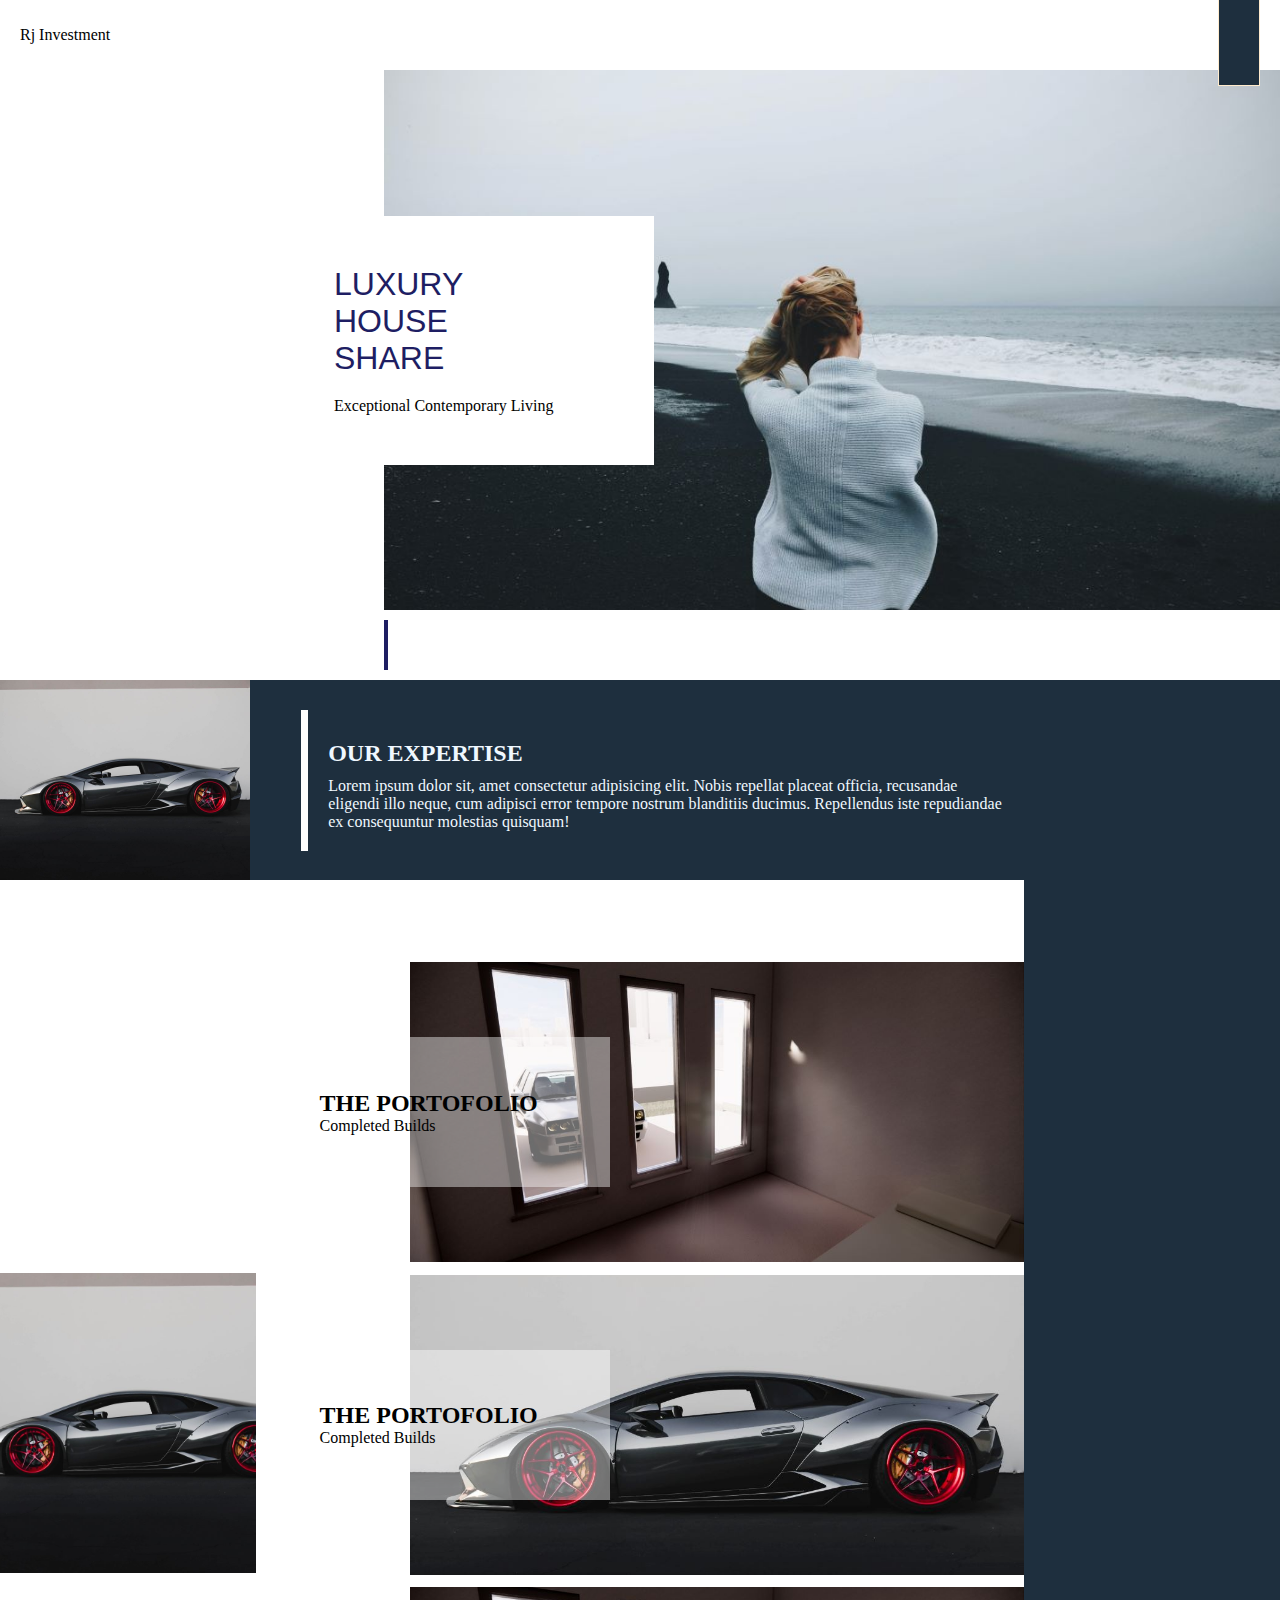
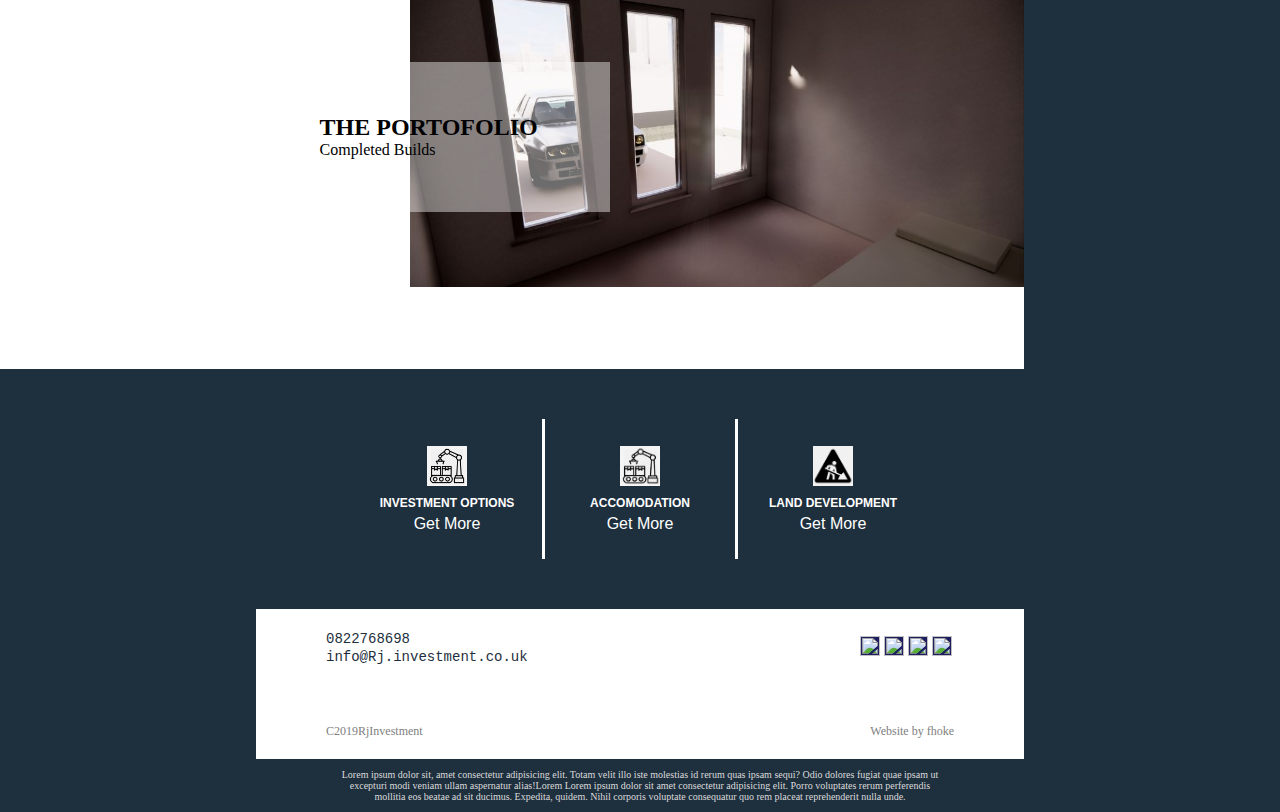
==== index.html @ c0719dec "first commit" ====
<!DOCTYPE html>
<html lang="en">
<head>
    <meta charset="UTF-8">
    <meta http-equiv="X-UA-Compatible" content="IE=edge">
    <meta name="viewport" content="width=device-width, initial-scale=1.0">
    <title>Rj Investment</title>
    <link rel="stylesheet" href="style.css">
</head>
<body>
    <div class="header">
        <div class="header1">
            <p>Rj Investment</p>
        </div>
        <div class="menu"></div>
    </div>
    <div class="cont1">
            <div class="cont11">
                <img src="img/cont1/1 (13).jpg" alt=""> 
                <div class="cont111">
                    <p class="cont11luxury">LUXURY HOUSE SHARE</p>
                    <P class="cont11living">Exceptional Contemporary Living</P>
                </div>
                <div class="arrow"></div>
            </div>
        
        
    </div>
    <div class="cont2">
        <div class="cont21">
            <img src="img/cont2/1 (4).jpg" alt="">
            <div class="cont21a">
                <h2>OUR EXPERTISE</h2>
                <P>Lorem ipsum dolor sit, amet consectetur adipisicing elit. Nobis repellat placeat officia, recusandae eligendi illo neque, cum adipisci error tempore nostrum blanditiis ducimus. Repellendus iste repudiandae ex consequuntur molestias quisquam!</P>
            </div>
        </div>
        <div class="cont22">
            <div class="cont22b">
                <img src="img/cont2/1 (4).jpg" alt="">
            </div>
            <div class="cont22ba">
                <div class="cont22a">
                    <div class="cont22a1">
                        <h2>THE PORTOFOLIO</h2>
                        <p>Completed Builds</p>
                    </div>
                    <img src="img/cont2/Enscape_2022-12-29-13-38-22.jpg" alt="">
                </div>
                <div class="cont22a">
                    <div class="cont22a1">
                        <h2>THE PORTOFOLIO</h2>
                        <p>Completed Builds</p>
                    </div>
                    <img src="img/cont2/1 (4).jpg" alt="">
                </div>
                <div class="cont22a">
                    <div class="cont22a1">
                        <h2>THE PORTOFOLIO</h2>
                        <p>Completed Builds</p>
                    </div>
                    <img src="img/cont2/Enscape_2022-12-29-13-38-22.jpg" alt="">
                </div>

            </div>
        </div>
    </div>
    <div class="cont3">
        <div class="cont31">
            <img src="img/cont3/106-1067959_production-icon-under-construction-icon-building.png" alt="">
            <h2>INVESTMENT OPTIONS</h2>
            <P><a href="#">Get More</a></P>
        </div>
        <div class="cont31 cont31b">
            <img src="img/cont3/images.jpeg" alt="">
            <h2>ACCOMODATION</h2>
            <P><a href="#">Get More</a></P>
        </div>
        <div class="cont31">
            <img src="img/cont3/images.png" alt="">
            <h2>LAND DEVELOPMENT</h2>
            <P><a href="#">Get More</a></P>
        </div>
        
    </div>
    <div class="cont4">
        <div class="cont41">
            <div class="cont41a">
                <p>0822768698</p>
                <p>info@Rj.investment.co.uk</p>
            </div>
            <div class="cont41b">
                <a href="#"><img src="" alt=""></a>
                <a href="#"><img src="" alt=""></a>
                <a href="#"><img src="" alt=""></a>
                <a href="#"><img src="" alt=""></a>
            </div>
        </div>
        <div class="cont42">
            <p>C2019RjInvestment</p>
            <p>Website by fhoke</p>
        </div>
    </div>
    <div class="cont5">
        <p>Lorem ipsum dolor sit, amet consectetur adipisicing elit. Totam velit illo iste molestias id rerum quas ipsam sequi? Odio dolores fugiat quae ipsam ut excepturi modi veniam ullam aspernatur alias!Lorem Lorem ipsum dolor sit amet consectetur adipisicing elit. Porro voluptates rerum perferendis mollitia eos beatae ad sit ducimus. Expedita, quidem. Nihil corporis voluptate consequatur quo rem placeat reprehenderit nulla unde.</p>
    </div>
</body>
</html>
---- style.css ----
*{
    margin: 0;
    padding: 0;
}
p{
    margin: 0;
    padding: 0;
}

body{
    background-color: rgb(30, 47, 62);
    margin: 0;
    padding: 0;
}

.header{
    display: flex;
    align-items: center;
    justify-content: space-between;
    box-sizing: border-box;
    height: 70px;
    padding: 0 20px;
    background-color: white;

}
.menu{
    background-color: rgb(30, 47, 62);
    border: 1px solid blanchedalmond;
    width: 40px;
    height: 100px;
    z-index: 1;
}
.menu:hover{
    transition: ease-in-out 0.3s;
    height: 130px;
}

.cont1{
    display: flex;
    align-items: center;
    justify-content: flex-end;
    position: relative;
    height: fit-content;
    overflow: hidden;
    padding-bottom: 70px;
    background-color: rgb(255, 255, 255);
}

.cont11{
    position: relative;
    display: flex;
    justify-content: flex-end;
    align-items: center;
    height: 60vh;
    width: 70%;
}
.cont11 img{
    height: 100%;
    width: 100%;
    object-fit: cover;
}

.cont111{
    position: absolute;
    width: fit-content;
    left: -150px;
    height: fit-content;
    padding: 50px 100px 50px 100px;
    background-color: white;
}
.cont11luxury{
    width: 200px;
    font-family: 'Franklin Gothic Medium', 'Arial Narrow', Arial, sans-serif;
    font-size: 32px;
    color: #1e1e63;
    margin-bottom: 20px;
}
.arrow{
    position: absolute;
    left: 0;
    bottom: -60px;
    height: 50px;
    width: 4px;
    background-color: #1e1e63;
    z-index: 10;
}
.arrow::before{
    display: '';
    position: absolute;
    left: 0;
    bottom: -60px;
    height: 50px;
    width: 4px;
    background-color: #1ea703;
    z-index: 10;
    transform: rotate(45deg);
    
}

.cont2{
    height: fit-content;
    background-color: rgb(30, 47, 62);
    padding-right: 20%;

}
.cont21{
    display: flex;
    justify-content: flex-end;
    align-items: center;
    overflow: hidden;
    height: 200px;
    color: aliceblue;
}
.cont21 img{
    width: 25%;
    height: 100%;
    object-fit: cover;
    object-position: center;
    
}
.cont21a{
    display: flex;
    flex-direction: column;
    justify-content: space-around;
    width: 75%;
    padding: 20px;
    margin-left: 5% ;
    box-sizing: border-box;
    border-left: 7px solid white;
}
.cont21a h2{
    margin: 10px 0;
}
.cont22{
    display: flex;
    align-items: center;
    height: fit-content;
    padding: 70px 0;
    background-color: rgb(255, 255, 255);
}
.cont22b{
    width: 25%;
    height: 100%;
    top: 0;
}
.cont22b img{
    height: 300px;
    width: 100%;
    object-fit: cover;
    margin: 3% 0;
}
.cont22ba{
    width: 60%;
    margin-left: 15%;
}
.cont22a{
    display: flex;
    align-items: center;
    justify-content: flex-end;
    position: relative;
    height: 300px;
    width: 100%;
    margin: 2% 0;
    box-sizing: border-box;
}
.cont22a1{
    display: flex;
    flex-direction: column;
    justify-content: center;
    position: absolute;
    box-sizing: border-box;
    width: 300px;
    height: 150px;
    padding: 10px;
    left: -100px;
    background-color: rgba(255, 255, 255, 0.423);
}
.cont22a img{
    width: 100%;
    height: 100%;
    object-fit: cover;
}

.cont3{
    display: flex;
    justify-content: center;
    align-items: center;
    height: fit-content;
    padding: 50px 0;
}
.cont31{
    display: flex;
    flex-direction: column;
    align-items: center;
    justify-content: center;
    width: fit-content;
    height: 100px;
    width: 150px;
    padding: 20px ;
    color: white;
}
.cont31b{
    border-right: 3px solid white;
    border-left: 3px solid white;
}
.cont31 img{
    width: 40px;
    height: 40px;
    margin-bottom: 10px;
    object-fit: cover;
}
.cont31 h2{
    font-size: 12px;
    margin: 0;
    padding: 0;
    margin-bottom: 5px;
    font-family: 'Segoe UI', Tahoma, Geneva, Verdana, sans-serif;
}

.cont31 a{
    text-decoration: none;
    color: white;
    margin: 0;
    padding: 0;
    font-family: 'Segoe UI', Tahoma, Geneva, Verdana, sans-serif;
}


.cont4{
    display: flex;
    flex-direction: column;
    box-sizing: border-box;
    justify-content: space-between;
    width: 60%;
    height: 150px;
    margin: 0 20%;
    padding: 20px 70px;
    background-color: white;
}
.cont41{
    display: flex;
    justify-content: space-between;
}
.cont41a p{
    font-family: 'Courier New', Courier, monospace;
    font-size: 14px;
    margin: 2px 0;
    color: rgb(30, 47, 62);
}
.cont41b{
    display: flex;
    align-items: center;
}
    

.cont41b img{
    margin: 0 2px;
    width: 20px;
    height: 20px;
    background-color: #1e1e63;
}

.cont42{
    display: flex;
    justify-content: space-between;
}
.cont42 p{
    color: gray;
    font-size: 12px;
}

.cont5{
    box-sizing: border-box;
    margin: 10px 20% ;
    padding: 0 80px;
}
.cont5 p{
    text-align: center;
    color: rgb(219, 219, 219);
    font-size: 10px;
}
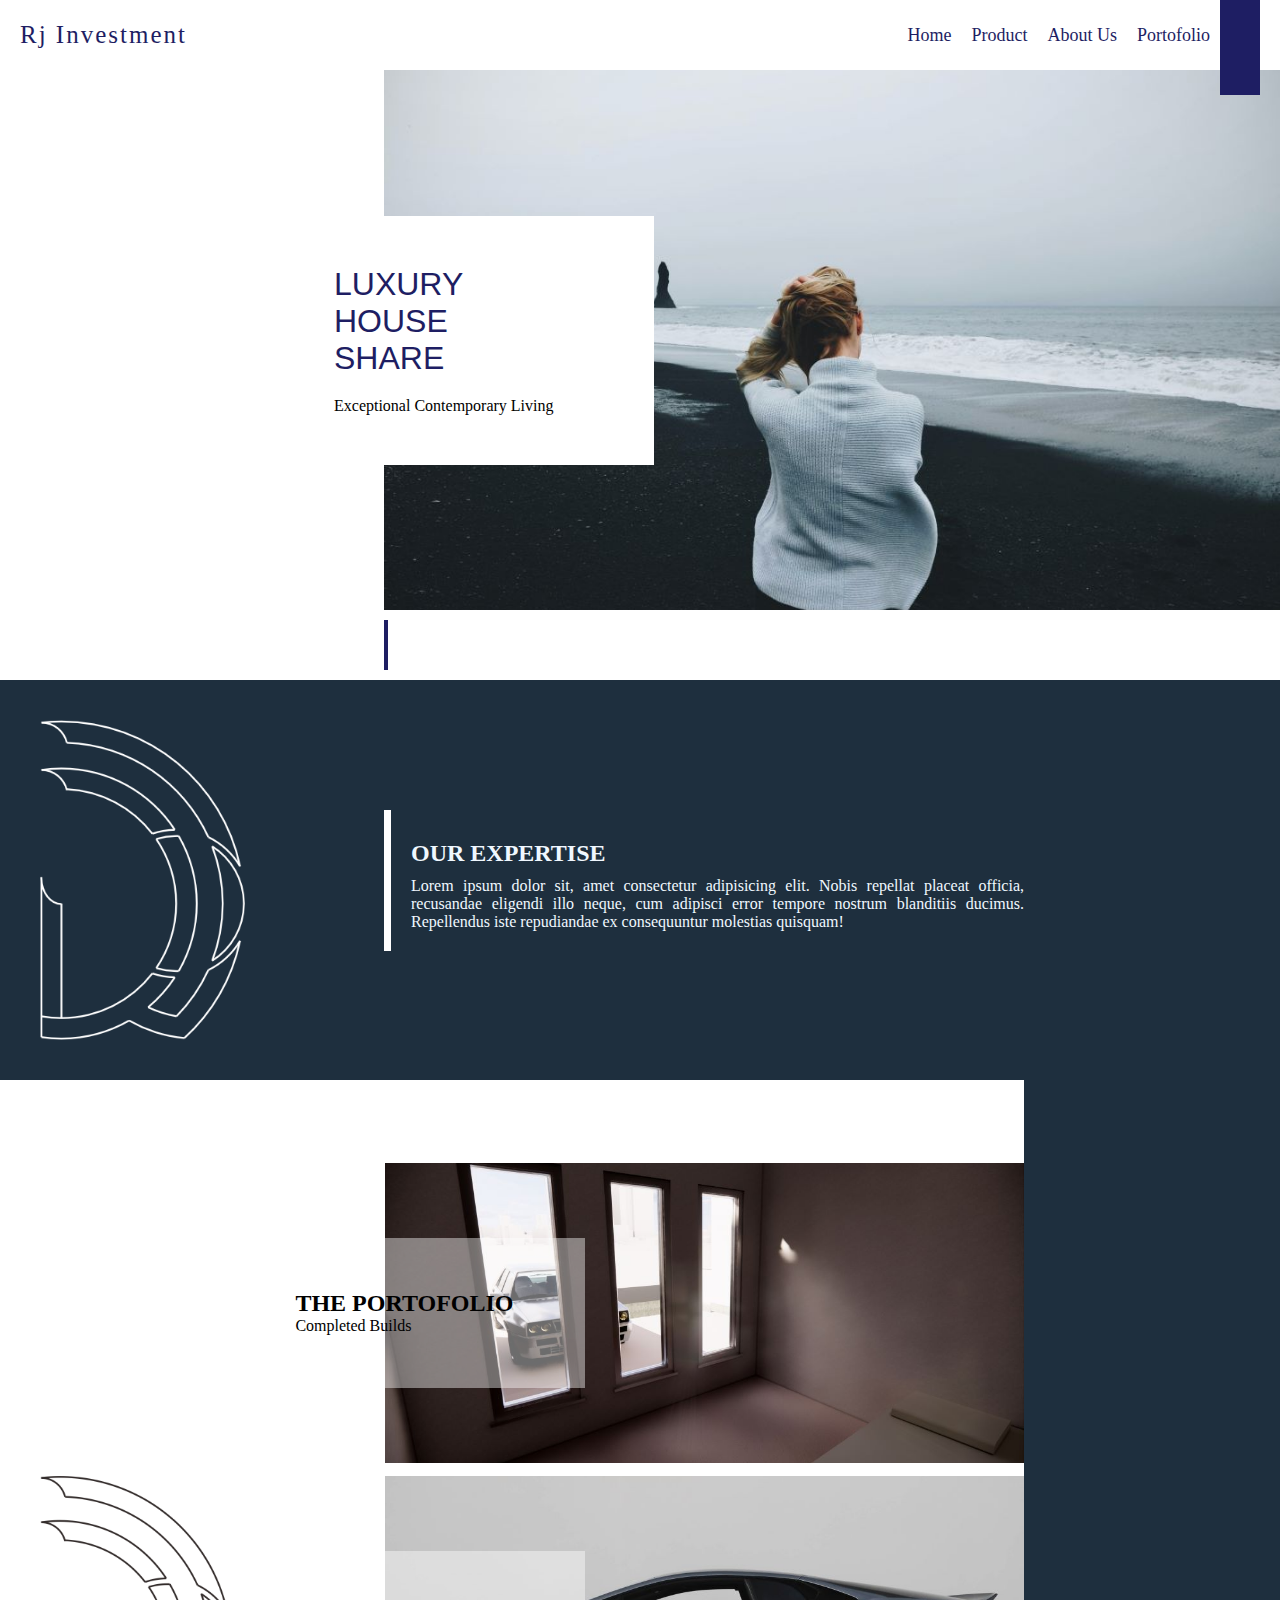
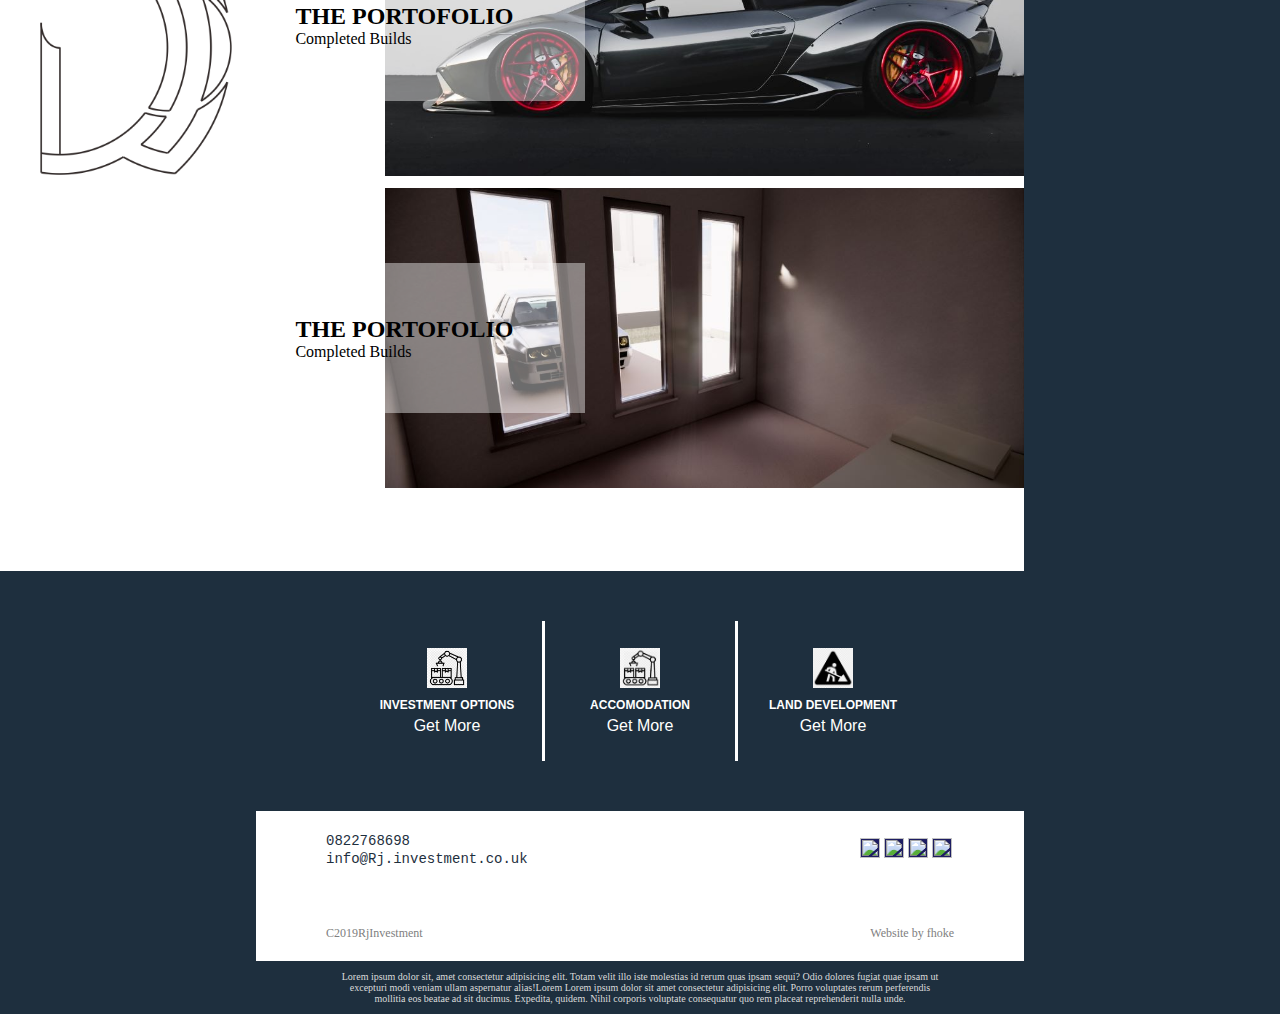
==== commit 11b8f9d5: "first commit" ====
--- a/index.html
+++ b/index.html
@@ -10,9 +10,21 @@
 <body>
     <div class="header">
         <div class="header1">
-            <p>Rj Investment</p>
+            <p><a href="index.html">Rj Investment</a></p>
         </div>
-        <div class="menu"></div>
+        <div class="menub">
+            <span></span>
+            <span></span>
+            <span></span>
+        </div>
+        <div class="menuc active">
+            <ul>
+                <li><a href="#">Home</a></li>
+                <li><a href="#cont2">Product</a></li>
+                <li><a href="#">About Us</a></li>
+                <li><a href="#">Portofolio</a></li>
+            </ul>
+        </div>
     </div>
     <div class="cont1">
             <div class="cont11">
@@ -26,17 +38,17 @@
         
         
     </div>
-    <div class="cont2">
+    <div class="cont2" id="cont2">
         <div class="cont21">
-            <img src="img/cont2/1 (4).jpg" alt="">
+            <img src="img/cont2/logo1.png" alt="">
             <div class="cont21a">
                 <h2>OUR EXPERTISE</h2>
                 <P>Lorem ipsum dolor sit, amet consectetur adipisicing elit. Nobis repellat placeat officia, recusandae eligendi illo neque, cum adipisci error tempore nostrum blanditiis ducimus. Repellendus iste repudiandae ex consequuntur molestias quisquam!</P>
             </div>
         </div>
-        <div class="cont22">
+        <div class="cont22" id="cont22">
             <div class="cont22b">
-                <img src="img/cont2/1 (4).jpg" alt="">
+                <img src="img/cont2/logo.png" alt="">
             </div>
             <div class="cont22ba">
                 <div class="cont22a">
@@ -103,5 +115,6 @@
     <div class="cont5">
         <p>Lorem ipsum dolor sit, amet consectetur adipisicing elit. Totam velit illo iste molestias id rerum quas ipsam sequi? Odio dolores fugiat quae ipsam ut excepturi modi veniam ullam aspernatur alias!Lorem Lorem ipsum dolor sit amet consectetur adipisicing elit. Porro voluptates rerum perferendis mollitia eos beatae ad sit ducimus. Expedita, quidem. Nihil corporis voluptate consequatur quo rem placeat reprehenderit nulla unde.</p>
     </div>
+    <script src="script.js"></script>
 </body>
 </html>--- a/style.css
+++ b/style.css
@@ -18,23 +18,54 @@
     align-items: center;
     justify-content: space-between;
     box-sizing: border-box;
+    position: sticky;
+    top: 0;
+    z-index: 2;
     height: 70px;
     padding: 0 20px;
     background-color: white;
 
 }
-.menu{
-    background-color: rgb(30, 47, 62);
-    border: 1px solid blanchedalmond;
+.header1{
+    display: flex;
+    flex: 1;
+    align-items: center;
+    height: 70px;
+}
+.header1 p{
+    font-family: fantasy;
+    letter-spacing: 2px;
+}
+.header1 p a{
+    font-size: 25px;
+    text-decoration: none;
+    color: #1e1e63;
+
+}
+.menub{
+    display: flex;
+    z-index: 1;
+    height: 120px;
     width: 40px;
-    height: 100px;
-    z-index: 1;
-}
-.menu:hover{
-    transition: ease-in-out 0.3s;
-    height: 130px;
-}
-
+    background-color: #1e1e63;
+    order: 3;
+}
+.menuc ul{
+    list-style: none;
+    display: flex;
+}
+.menuc ul li{
+    margin: 0 10px;
+    text-decoration: none;
+}
+.menuc ul li a{
+    font-size: 18px;
+    text-decoration: none;
+    color: #1e1e63;
+}
+.menuc ul li a:hover{
+    color: #0b0b48;
+}
 .cont1{
     display: flex;
     align-items: center;
@@ -82,7 +113,7 @@
     height: 50px;
     width: 4px;
     background-color: #1e1e63;
-    z-index: 10;
+    z-index: 1;
 }
 .arrow::before{
     display: '';
@@ -105,25 +136,28 @@
 }
 .cont21{
     display: flex;
-    justify-content: flex-end;
+    justify-content: space-between;
     align-items: center;
     overflow: hidden;
-    height: 200px;
+    height: 400px;
     color: aliceblue;
+    position: relative;
 }
 .cont21 img{
-    width: 25%;
-    height: 100%;
-    object-fit: cover;
-    object-position: center;
-    
+    width: 30%;
+    height:100%;
+    object-fit: contain;
+    object-position: left;
+    padding: 40px;
+    box-sizing: border-box;
 }
 .cont21a{
     display: flex;
     flex-direction: column;
     justify-content: space-around;
-    width: 75%;
+    width: 62.5%;
     padding: 20px;
+    padding-right: 0;
     margin-left: 5% ;
     box-sizing: border-box;
     border-left: 7px solid white;
@@ -131,26 +165,30 @@
 .cont21a h2{
     margin: 10px 0;
 }
+.cont21a p{
+    text-align: justify;
+}
 .cont22{
     display: flex;
     align-items: center;
+    justify-content: space-between;
     height: fit-content;
     padding: 70px 0;
     background-color: rgb(255, 255, 255);
 }
 .cont22b{
-    width: 25%;
+    margin-left: 40px;
+    width: fit-content;
+    height: 300px;
+    top: 0;
+}
+.cont22b img{
     height: 100%;
-    top: 0;
-}
-.cont22b img{
-    height: 300px;
-    width: 100%;
-    object-fit: cover;
-    margin: 3% 0;
+    width: 100%;
+    object-fit: contain;
 }
 .cont22ba{
-    width: 60%;
+    width: 62.5%;
     margin-left: 15%;
 }
 .cont22a{
@@ -279,3 +317,174 @@
     color: rgb(219, 219, 219);
     font-size: 10px;
 }
+
+
+@media screen and (max-width: 900px) {
+    .header{
+        position: relative;
+        height:  auto;
+        flex-wrap: wrap;
+    }
+    .menub{
+        display: flex;
+        flex-direction: column;
+        align-items: center;
+        justify-content: center;
+        position: absolute;
+        right: 20px;
+        top: 0;
+        height: 64px;
+        width: 30px;
+        padding: 2px;
+        padding-bottom: 20px;
+        background-color: #1e1e63;
+
+    }
+    .menub span{
+        display: flex;
+        width: 100%;
+        height: 5px;
+        margin: 2px 0;
+        background-color: #ffffff;
+    }
+    .menub:hover{
+        cursor: pointer;
+    }
+    .menuc{
+        display: none;
+        justify-content: flex-end;
+        position: relative;
+        top: 100%;
+        box-sizing: border-box;
+        height: auto;
+        width: 100vw;
+        margin: 0;
+        margin-top: 20px;
+        padding: 5px 0px 10px 5px;
+        background-color: rgba(255, 255, 255, 0.665);
+        order: 3;
+    }
+    .active{
+        display: flex;
+    }
+    .menuc ul{
+        display: flex;
+        flex-direction: column;
+        align-items: flex-end;
+        list-style: none;
+        right: 20px;
+    }
+    .menuc ul li{
+        margin: 2px 0;
+        font-style: none;
+    }
+    .menuc ul li a{
+        text-decoration: none;
+        font-size: 16px;
+        color: #1e1e63;
+    }
+   
+   .cont1{
+    display: flex;
+   }
+   .cont11{
+    display: flex;
+    align-items: center;
+    justify-content: center;
+    position: relative;
+    width: 100%;
+    
+   }
+   .cont11 img{
+    width: 100%;
+   }
+    
+   .cont111{
+    display: flex;
+    flex-direction: column;
+    justify-content: center;
+    box-sizing: border-box;
+    padding: 15px;
+    width: 100%;
+    left: 0;
+    background-color: rgba(255, 255, 255, 0.407);
+   }
+
+
+   .cont2{
+    width: 100%;
+    background-color: transparent;
+    padding: 0;
+   }
+   .cont21{
+    display: flex;
+    align-items: center;
+    justify-content: center;
+    background-color: rgb(30, 47, 62);
+    height: 250px;
+    padding: 15px 0;
+   }
+   .cont21 img{
+    display: none;
+    width: 100%;
+   }
+   .cont21a{
+    margin: 0;
+    width: 100%;
+    padding-right: 20px;
+    background-color: rgba(0, 0, 0, 0.464);
+    position: absolute;
+    border: none;
+   }
+
+   .cont22b{
+    display: none;
+   }
+   .cont22ba{
+    width: 100%;
+    margin: 0;
+
+   }
+   .cont22a{
+    width: 100%;
+   }
+   .cont22a1{
+    position: absolute;
+    left: 0;
+    }
+
+   .cont31{
+    height: 120px;
+    justify-content: space-between;
+   }
+   .cont31 h2{
+    text-align: center;
+   }
+   .cont4{
+    width: 100%;
+    margin: 0;
+    padding: 15px;
+    justify-content: center;
+   }
+   .cont41{
+    flex-direction: column;
+    justify-content: center;
+    align-items: center;
+    margin-bottom: 12px;
+   }
+   .cont41a{
+    display: flex;
+    flex-direction: column;
+    align-items: center;
+    box-sizing: border-box;
+    padding: 8px;
+   }
+   .cont41a p{
+    padding: 0;
+    margin: 0;
+   }
+   .cont5{
+    padding: 0;
+    margin: 2% 10%;
+}
+}